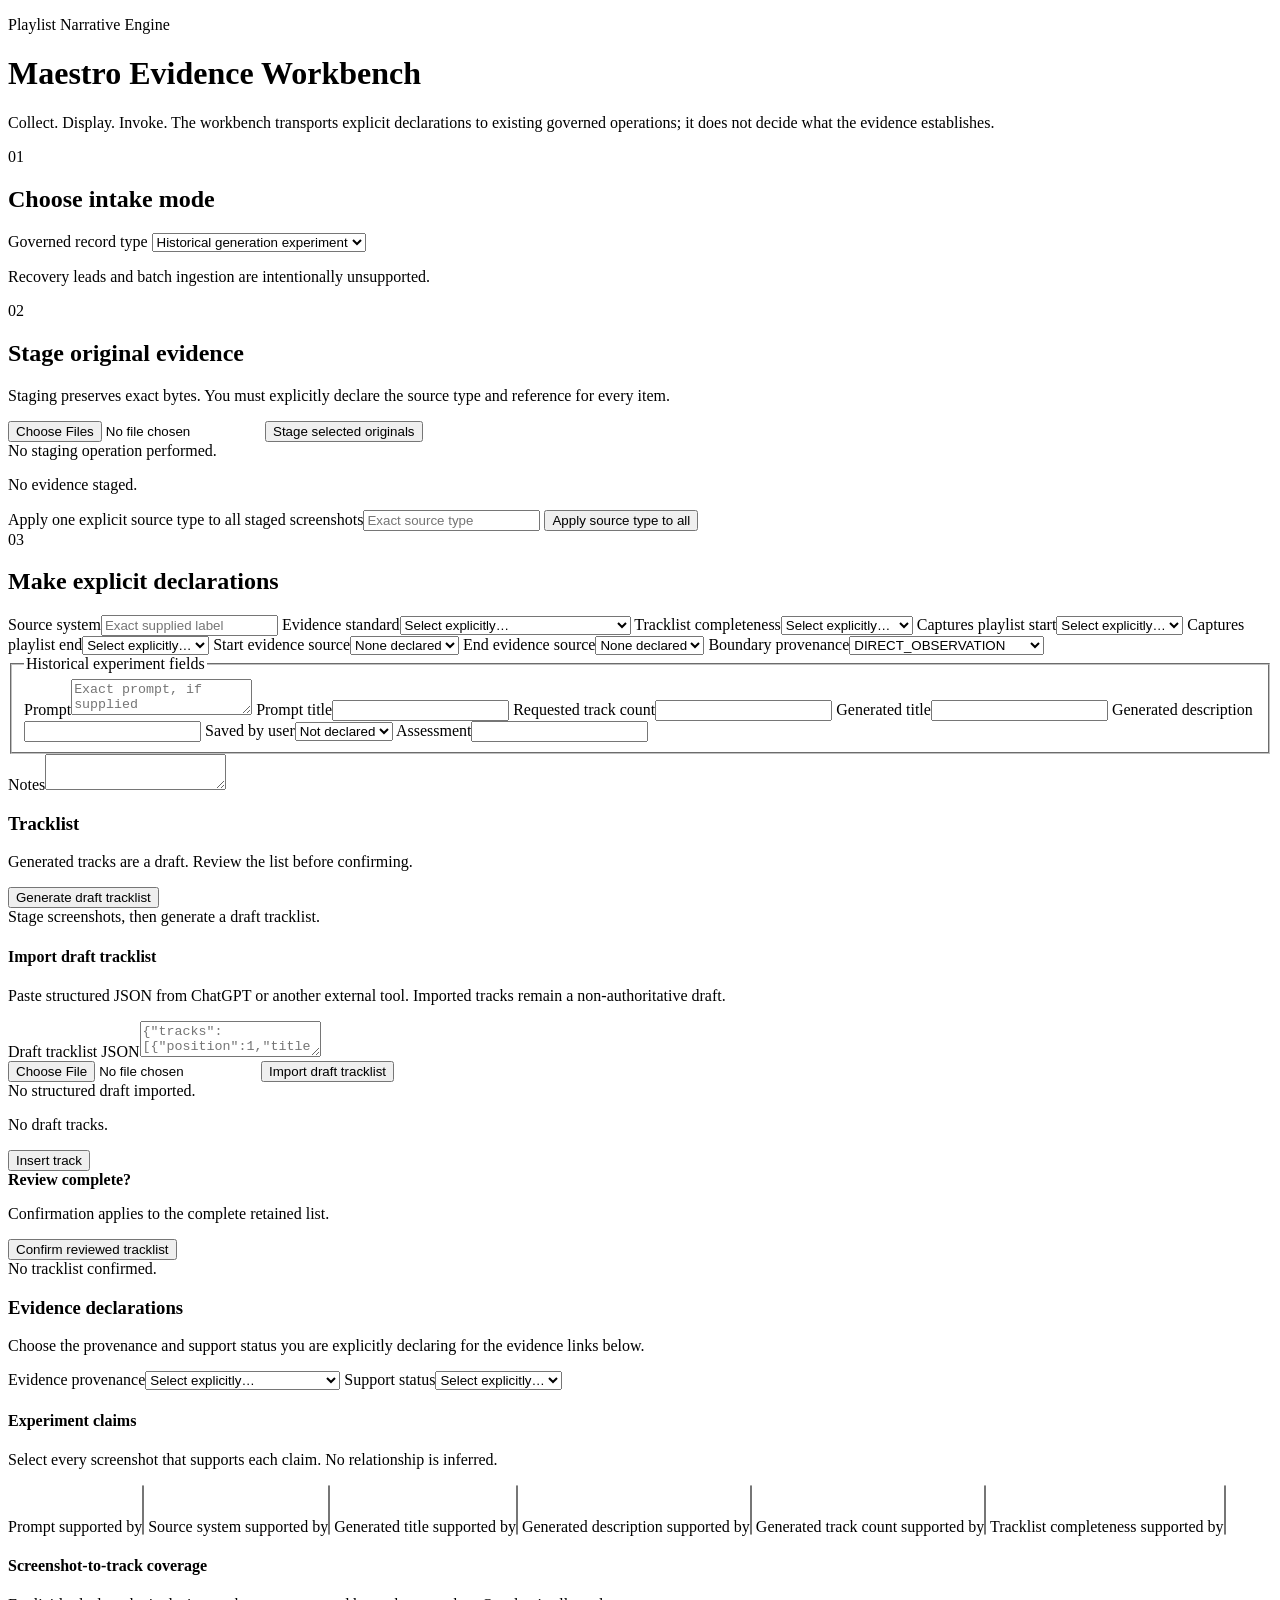
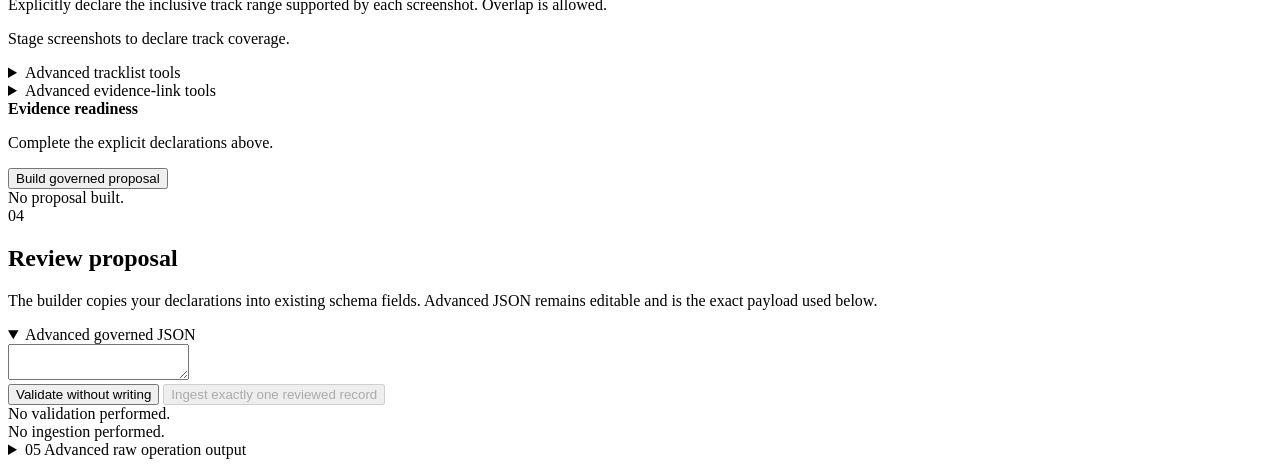
==== src/playlist_narrative_engine/maestro_workbench/static/index.html @ 929de2d2 "feat: complete Maestro workbench evidence workflow" ====
<!doctype html>
<html lang="en">
<head>
  <meta charset="utf-8">
  <meta name="viewport" content="width=device-width, initial-scale=1">
  <title>Maestro Evidence Workbench</title>
  <link rel="stylesheet" href="/styles.css">
</head>
<body>
  <main>
    <header>
      <p class="eyebrow">Playlist Narrative Engine</p>
      <h1>Maestro Evidence Workbench</h1>
      <p class="boundary">Collect. Display. Invoke. The workbench transports explicit declarations to existing governed operations; it does not decide what the evidence establishes.</p>
    </header>

    <section class="panel">
      <span class="step">01</span><h2>Choose intake mode</h2>
      <label for="kind">Governed record type</label>
      <select id="kind">
        <option value="historical_experiment">Historical generation experiment</option>
        <option value="current_persisted_artifact">Current persisted artifact</option>
      </select>
      <p class="hint">Recovery leads and batch ingestion are intentionally unsupported.</p>
    </section>

    <section class="panel">
      <span class="step">02</span><h2>Stage original evidence</h2>
      <p class="hint">Staging preserves exact bytes. You must explicitly declare the source type and reference for every item.</p>
      <div class="file-row">
        <input id="evidence-files" type="file" multiple accept="image/*">
        <button id="stage" type="button">Stage selected originals</button>
      </div>
      <div id="stage-status" class="operation-status" aria-live="polite">No staging operation performed.</div>
      <div id="staged" class="card-list" aria-live="polite"><p class="empty">No evidence staged.</p></div>
      <div class="bulk-source declaration-tools">
        <label>Apply one explicit source type to all staged screenshots<input id="bulk-source-type" type="text" placeholder="Exact source type"></label>
        <button id="apply-source-type" class="secondary" type="button">Apply source type to all</button>
      </div>
    </section>

    <section class="panel">
      <span class="step">03</span><h2>Make explicit declarations</h2>
      <div class="form-grid">
        <label>Source system<input id="source-system" type="text" placeholder="Exact supplied label"></label>
        <label>Evidence standard<select id="evidence-standard" required>
          <option value="">Select explicitly…</option><option>CONTEMPORARY_MANUAL</option><option>RECOVERED_HISTORICAL</option>
          <option>CURRENT_PRIMARY_EVIDENCE</option><option>LEGACY_V1</option>
        </select></label>
        <label>Tracklist completeness<select id="completeness">
          <option value="">Select explicitly…</option><option>COMPLETE</option><option>PARTIAL</option><option>NOT_OBSERVED</option>
        </select></label>
        <label class="boundary-field">Captures playlist start<select id="captures-start">
          <option value="">Select explicitly…</option><option>YES</option><option>NO</option><option>UNKNOWN</option>
        </select></label>
        <label class="boundary-field">Captures playlist end<select id="captures-end">
          <option value="">Select explicitly…</option><option>YES</option><option>NO</option><option>UNKNOWN</option>
        </select></label>
        <label class="boundary-field">Start evidence source<select id="start-source"><option value="">None declared</option></select></label>
        <label class="boundary-field">End evidence source<select id="end-source"><option value="">None declared</option></select></label>
        <label class="boundary-field">Boundary provenance<select id="boundary-provenance"><option>DIRECT_OBSERVATION</option><option>HUMAN_ASSESSMENT</option><option>DERIVED_QUERY_RESULT</option><option>MIGRATION_DERIVATION</option></select></label>
      </div>

      <fieldset id="historical-fields">
        <legend>Historical experiment fields</legend>
        <div class="form-grid">
          <label class="wide">Prompt<textarea id="prompt" class="short" placeholder="Exact prompt, if supplied"></textarea></label>
          <label>Prompt title<input id="prompt-title" type="text"></label>
          <label>Requested track count<input id="requested-count" type="number" min="0"></label>
          <label>Generated title<input id="generated-title" type="text"></label>
          <label>Generated description<input id="generated-description" type="text"></label>
          <label>Saved by user<select id="saved"><option value="">Not declared</option><option value="true">Yes</option><option value="false">No</option></select></label>
          <label>Assessment<input id="assessment" type="text"></label>
        </div>
      </fieldset>

      <fieldset id="artifact-fields" hidden>
        <legend>Persisted artifact fields</legend>
        <div class="form-grid">
          <label>Display title<input id="display-title" type="text"></label>
          <label>Display description<input id="display-description" type="text"></label>
          <label>Visibility text<input id="visibility-text" type="text"></label>
          <label>Persistence state<select id="persistence-state"><option value="">Select explicitly…</option><option>PRESENT</option><option>ABSENT</option><option>UNKNOWN</option></select></label>
          <label>Displayed track count<input id="displayed-count" type="number" min="0"></label>
          <label>Displayed duration text<input id="displayed-duration" type="text"></label>
        </div>
      </fieldset>
      <label>Notes<textarea id="notes" class="short"></textarea></label>

      <div class="tracklist-intro"><div><h3>Tracklist</h3><p class="hint">Generated tracks are a draft. Review the list before confirming.</p></div><button id="generate-tracks" class="extract-action" type="button">Generate draft tracklist</button></div>
      <div id="extraction-status" class="extraction-status" aria-live="polite">Stage screenshots, then generate a draft tracklist.</div>
      <div class="draft-import-primary">
        <h4>Import draft tracklist</h4>
        <p class="hint">Paste structured JSON from ChatGPT or another external tool. Imported tracks remain a non-authoritative draft.</p>
        <label>Draft tracklist JSON<textarea id="structured-draft" class="short" spellcheck="false" placeholder='{"tracks":[{"position":1,"title":"Track title","artist":"Artist","version":null,"uncertain":false,"source_keys":["source_1"]}]}'></textarea></label>
        <div class="file-row"><input id="structured-draft-file" type="file" accept="application/json,text/json,text/plain,.json,.txt"><button id="import-draft" class="secondary" type="button">Import draft tracklist</button></div>
        <div id="import-status" class="extraction-status" aria-live="polite">No structured draft imported.</div>
      </div>
      <div id="overlap-suggestions" class="suggestions" aria-live="polite"></div>
      <div id="draft-tracks" class="card-list"><p class="empty">No draft tracks.</p></div>
      <button id="add-draft" class="secondary insert-track" type="button">Insert track</button>
      <div class="confirmation-bar">
        <div><strong>Review complete?</strong><p class="hint">Confirmation applies to the complete retained list.</p></div>
        <button id="confirm-tracks" type="button">Confirm reviewed tracklist</button>
      </div>
      <div id="confirmed-summary" class="confirmed-summary">No tracklist confirmed.</div>

      <section class="declaration-block" aria-labelledby="evidence-declarations-heading">
        <h3 id="evidence-declarations-heading">Evidence declarations</h3>
        <p class="hint">Choose the provenance and support status you are explicitly declaring for the evidence links below.</p>
        <div class="form-grid">
          <label>Evidence provenance<select id="evidence-provenance"><option value="">Select explicitly…</option><option>DIRECT_OBSERVATION</option><option>HUMAN_ASSESSMENT</option><option>DERIVED_QUERY_RESULT</option><option>MIGRATION_DERIVATION</option></select></label>
          <label>Support status<select id="evidence-support"><option value="">Select explicitly…</option><option>FULL</option><option>PARTIAL</option></select></label>
        </div>
        <h4>Experiment claims</h4>
        <p class="hint">Select every screenshot that supports each claim. No relationship is inferred.</p>
        <div id="claim-evidence" class="claim-grid">
          <label>Prompt supported by<select multiple size="3" data-claim-field="prompt" data-source-select></select></label>
          <label>Source system supported by<select multiple size="3" data-claim-field="source_system" data-source-select></select></label>
          <label>Generated title supported by<select multiple size="3" data-claim-field="generated_title" data-source-select></select></label>
          <label>Generated description supported by<select multiple size="3" data-claim-field="generated_description" data-source-select></select></label>
          <label>Generated track count supported by<select multiple size="3" data-claim-field="generated_track_count" data-source-select></select></label>
          <label>Tracklist completeness supported by<select multiple size="3" data-claim-field="tracklist_completeness" data-source-select></select></label>
        </div>
        <h4>Screenshot-to-track coverage</h4>
        <p class="hint">Explicitly declare the inclusive track range supported by each screenshot. Overlap is allowed.</p>
        <div id="track-coverage" class="card-list"><p class="empty">Stage screenshots to declare track coverage.</p></div>
      </section>

      <details class="advanced-tools">
        <summary>Advanced tracklist tools</summary>
        <div class="draft-import">
          <label class="wide">Paste a mechanical draft <span class="format">position | title | artist | version/remaster</span><textarea id="draft-text" class="short" placeholder="1 | Track title | Artist | Remastered 2025"></textarea></label>
          <label>Source screenshot(s)<select id="draft-sources" multiple size="3" data-source-select></select></label>
          <button id="load-draft" class="secondary" type="button">Load pasted draft</button>
        </div>
        <div class="draft-toolbar"><button id="merge-drafts" class="ghost" type="button">Merge selected rows</button></div>
        <h4>Raw draft inspection</h4>
        <pre id="raw-draft">[]</pre>
      </details>

      <details class="advanced-tools"><summary>Advanced evidence-link tools</summary><div class="subhead"><div><h3>Additional top-level evidence links</h3><p class="hint">Optional expert surface for existing schema fields.</p></div><button id="add-link" class="secondary" type="button">Add evidence link</button></div><div id="evidence-links" class="card-list"><p class="empty">No additional evidence links declared.</p></div></details>

      <div id="readiness" class="readiness" aria-live="polite"><strong>Evidence readiness</strong><p>Complete the explicit declarations above.</p></div>
      <button id="build" type="button">Build governed proposal</button>
      <div id="build-status" class="operation-status" aria-live="polite">No proposal built.</div>
    </section>

    <section class="panel editor-panel">
      <span class="step">04</span><h2>Review proposal</h2>
      <p class="hint">The builder copies your declarations into existing schema fields. Advanced JSON remains editable and is the exact payload used below.</p>
      <details open>
        <summary>Advanced governed JSON</summary>
        <textarea id="proposal" spellcheck="false" aria-label="Advanced governed JSON"></textarea>
      </details>
      <div class="actions">
        <button id="validate" class="secondary" type="button">Validate without writing</button>
        <button id="ingest" class="danger" type="button" disabled>Ingest exactly one reviewed record</button>
      </div>
      <div id="validation-status" class="operation-status" aria-live="polite">No validation performed.</div>
      <div id="ingest-status" class="operation-status" aria-live="polite">No ingestion performed.</div>
      <div id="readback-summary" class="readback-summary" aria-live="polite"></div>
    </section>

    <details class="panel advanced-tools"><summary><span class="step">05</span> Advanced raw operation output</summary><pre id="result" aria-live="polite">No operation performed.</pre></details>
  </main>
  <template id="draft-template"><article class="entry-card draft-row"><div class="entry-head"><strong data-row-label>Track</strong><div class="row-actions"><button data-move-up class="ghost" type="button" aria-label="Move track up">↑</button><button data-move-down class="ghost" type="button" aria-label="Move track down">↓</button><button data-remove class="ghost" type="button">Delete</button></div></div><div class="track-fields"><label class="position-field">Position<input data-field="proposed_position" type="number" min="1"></label><label>Title<input data-field="proposed_title" type="text"></label><label>Artist<input data-field="proposed_artist" type="text"></label><label>Version/remaster<input data-field="proposed_version_remaster_text" type="text"></label></div><label class="uncertain"><input data-field="ambiguity_flag" type="checkbox"> Mark uncertain</label><details class="row-advanced"><summary>Row tools and source details</summary><label class="select-row"><input data-select-row type="checkbox"> Select for merge</label><button data-split class="ghost" type="button">Split row</button><label>Extraction source screenshot(s)<select data-field="source_keys" multiple size="3" data-source-select></select></label><label>Canonical identity established<select data-field="canonical_identity_established" data-boolean><option value="false">No</option><option value="true">Yes</option></select></label><label>Evidence provenance<select data-field="provenance_type"><option>DIRECT_OBSERVATION</option><option>HUMAN_ASSESSMENT</option><option>DERIVED_QUERY_RESULT</option><option>MIGRATION_DERIVATION</option></select></label></details></article></template>
  <template id="link-template"><article class="entry-card link-row"><div class="entry-head"><strong>Evidence link</strong><button class="remove ghost" type="button">Remove</button></div><div class="form-grid"><label>Proposal field<input data-field="field_name" type="text" placeholder="Exact schema field name"></label><label>Evidence source<select data-field="source_key"><option value="">Select explicitly…</option></select></label><label>Provenance<select data-field="provenance_type"><option>DIRECT_OBSERVATION</option><option>HUMAN_ASSESSMENT</option><option>DERIVED_QUERY_RESULT</option><option>MIGRATION_DERIVATION</option></select></label><label>Support status<select data-field="support_status"><option>FULL</option><option>PARTIAL</option></select></label></div></article></template>
  <script>
    window.PneDraftGenerationPublication = {state: "awaiting-script"};
    document.documentElement.dataset.draftGenerationPublication = "awaiting-script";
    window.addEventListener("error", function (event) {
      if (event.target && event.target.getAttribute && event.target.getAttribute("src") === "/draft_generation.js") {
        window.PneDraftGenerationPublication.state = "load-failed";
        document.documentElement.dataset.draftGenerationPublication = "load-failed";
      }
    }, true);
  </script>
  <script src="/draft_generation.js"></script>
  <script>
    if (window.PneDraftGenerationPublication.state !== "published" && window.PneDraftGenerationPublication.state !== "load-failed") {
      window.PneDraftGenerationPublication.state = "execution-failed";
      document.documentElement.dataset.draftGenerationPublication = "execution-failed";
    }
  </script>
  <script src="/app.js"></script>
</body>
</html>
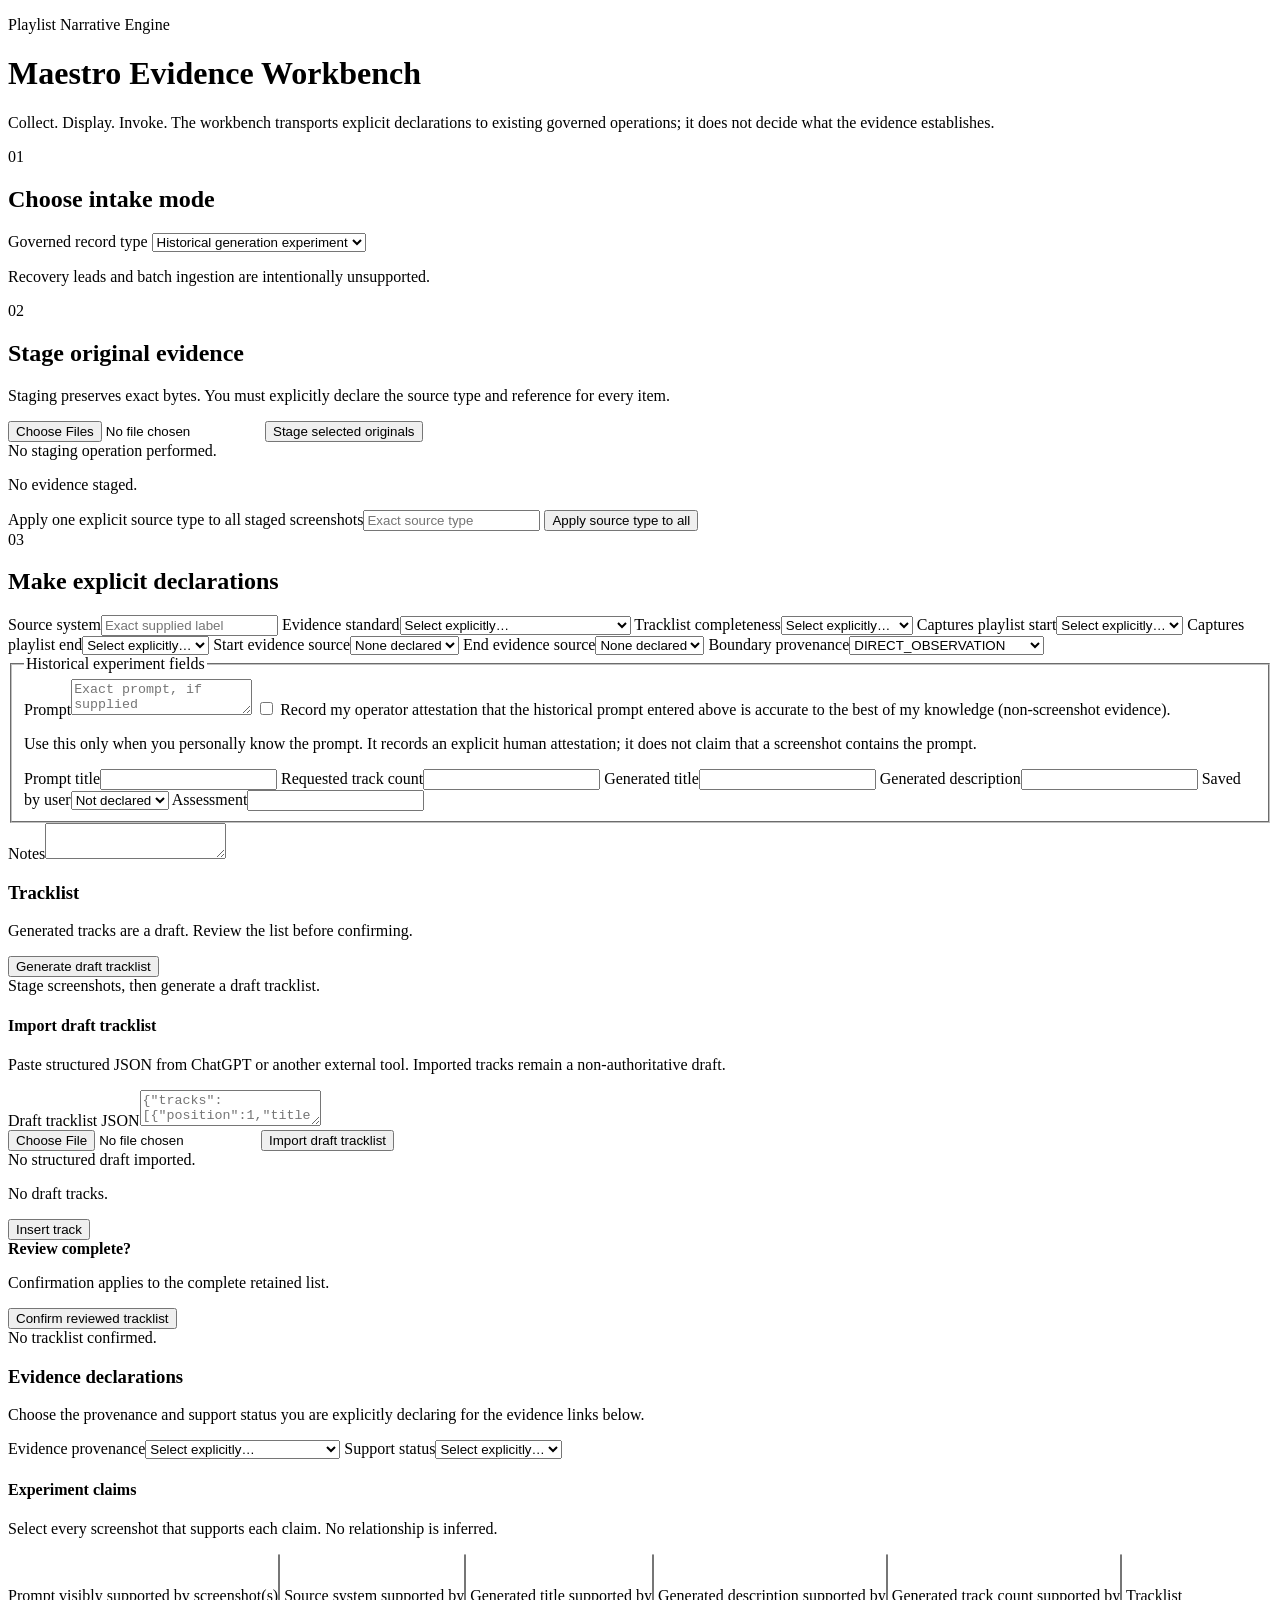
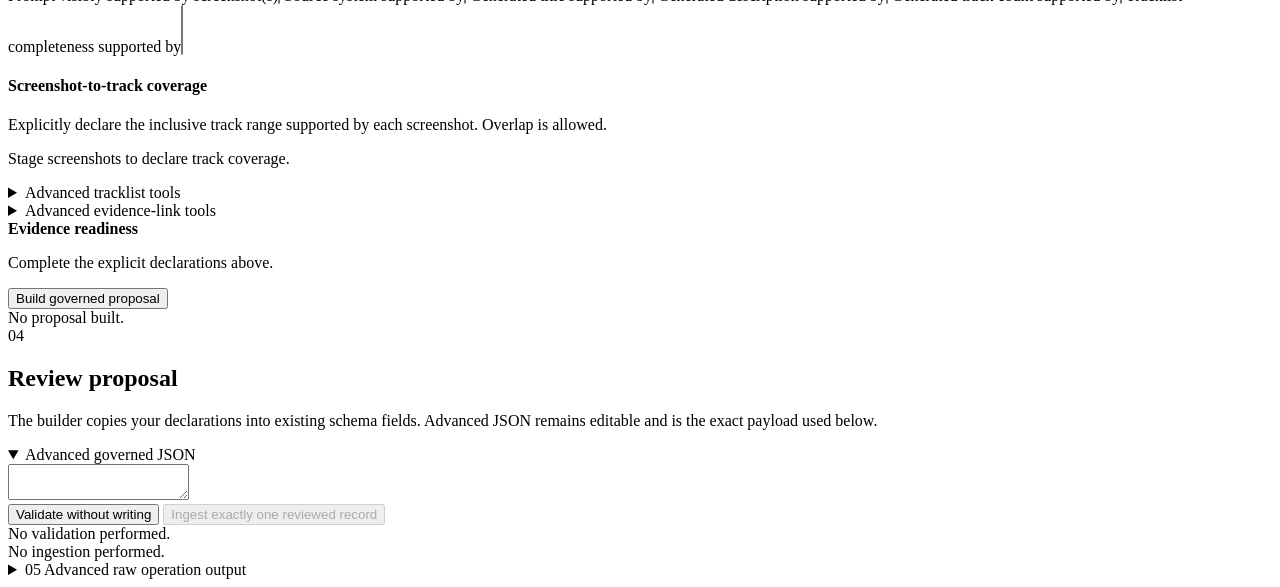
==== commit da3a6333: "feat: complete Maestro workbench usability" ====
--- a/src/playlist_narrative_engine/maestro_workbench/static/index.html
+++ b/src/playlist_narrative_engine/maestro_workbench/static/index.html
@@ -65,6 +65,8 @@
         <legend>Historical experiment fields</legend>
         <div class="form-grid">
           <label class="wide">Prompt<textarea id="prompt" class="short" placeholder="Exact prompt, if supplied"></textarea></label>
+          <label class="wide attestation"><input id="prompt-attested" type="checkbox"> Record my operator attestation that the historical prompt entered above is accurate to the best of my knowledge (non-screenshot evidence).</label>
+          <p class="hint wide">Use this only when you personally know the prompt. It records an explicit human attestation; it does not claim that a screenshot contains the prompt.</p>
           <label>Prompt title<input id="prompt-title" type="text"></label>
           <label>Requested track count<input id="requested-count" type="number" min="0"></label>
           <label>Generated title<input id="generated-title" type="text"></label>
@@ -115,7 +117,7 @@
         <h4>Experiment claims</h4>
         <p class="hint">Select every screenshot that supports each claim. No relationship is inferred.</p>
         <div id="claim-evidence" class="claim-grid">
-          <label>Prompt supported by<select multiple size="3" data-claim-field="prompt" data-source-select></select></label>
+          <label>Prompt visibly supported by screenshot(s)<select multiple size="3" data-claim-field="prompt" data-source-select></select></label>
           <label>Source system supported by<select multiple size="3" data-claim-field="source_system" data-source-select></select></label>
           <label>Generated title supported by<select multiple size="3" data-claim-field="generated_title" data-source-select></select></label>
           <label>Generated description supported by<select multiple size="3" data-claim-field="generated_description" data-source-select></select></label>
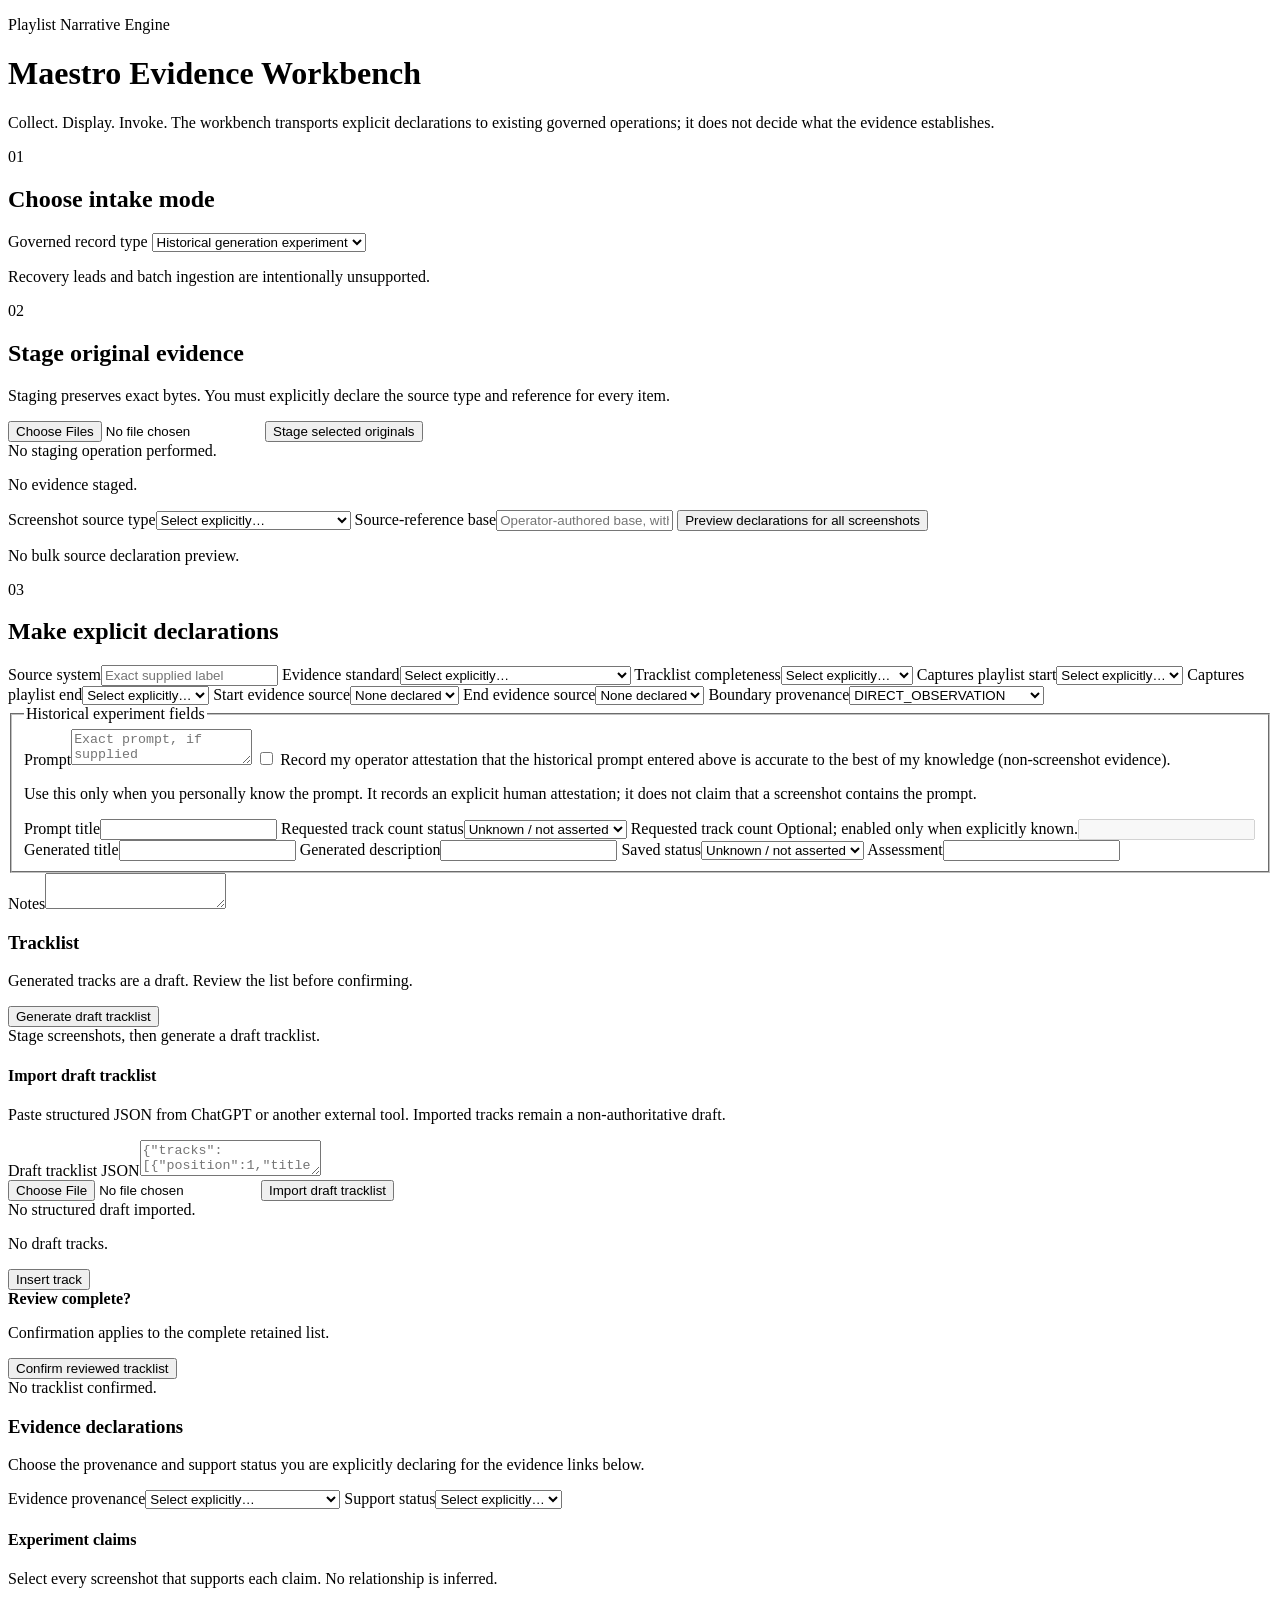
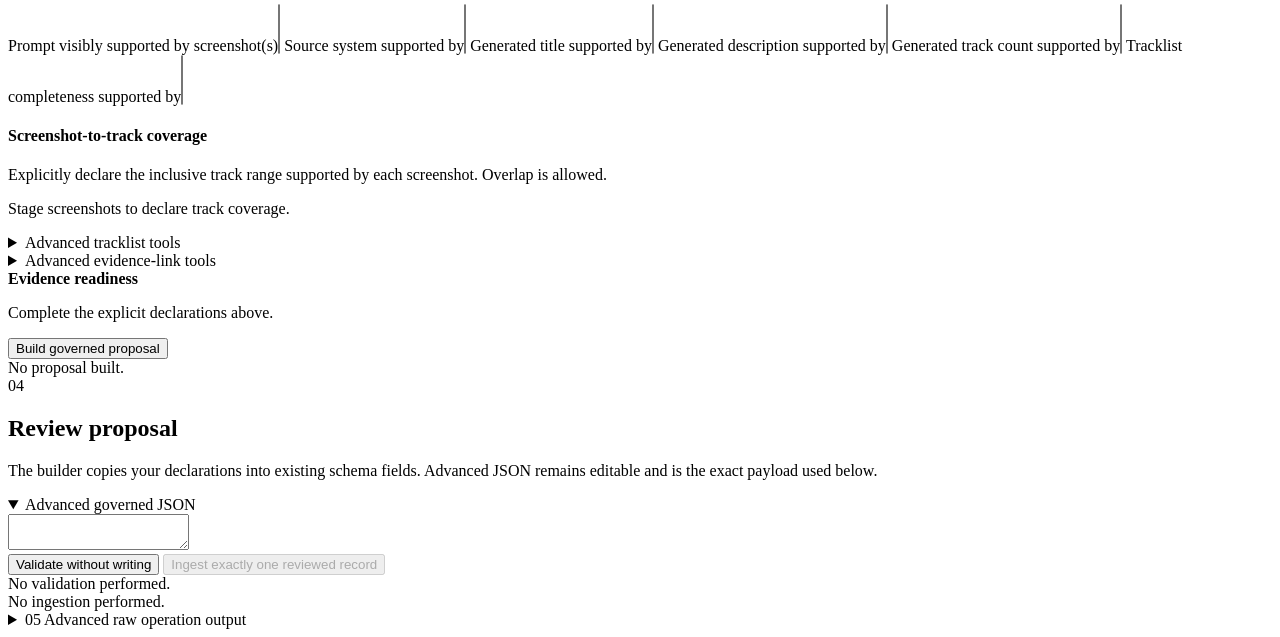
==== commit fc4473ae: "feat: complete Maestro evidence declarations" ====
--- a/src/playlist_narrative_engine/maestro_workbench/static/index.html
+++ b/src/playlist_narrative_engine/maestro_workbench/static/index.html
@@ -34,9 +34,11 @@
       <div id="stage-status" class="operation-status" aria-live="polite">No staging operation performed.</div>
       <div id="staged" class="card-list" aria-live="polite"><p class="empty">No evidence staged.</p></div>
       <div class="bulk-source declaration-tools">
-        <label>Apply one explicit source type to all staged screenshots<input id="bulk-source-type" type="text" placeholder="Exact source type"></label>
-        <button id="apply-source-type" class="secondary" type="button">Apply source type to all</button>
+        <label>Screenshot source type<select id="bulk-source-type"><option value="">Select explicitly…</option><option value="SCREENSHOT">Screenshot (SCREENSHOT)</option></select></label>
+        <label>Source-reference base<input id="bulk-source-reference" type="text" placeholder="Operator-authored base, without ordinal"></label>
+        <button id="preview-source-declarations" class="secondary" type="button">Preview declarations for all screenshots</button>
       </div>
+      <div id="source-declaration-preview" class="declaration-preview" aria-live="polite"><p class="hint">No bulk source declaration preview.</p></div>
     </section>
 
     <section class="panel">
@@ -68,10 +70,11 @@
           <label class="wide attestation"><input id="prompt-attested" type="checkbox"> Record my operator attestation that the historical prompt entered above is accurate to the best of my knowledge (non-screenshot evidence).</label>
           <p class="hint wide">Use this only when you personally know the prompt. It records an explicit human attestation; it does not claim that a screenshot contains the prompt.</p>
           <label>Prompt title<input id="prompt-title" type="text"></label>
-          <label>Requested track count<input id="requested-count" type="number" min="0"></label>
+          <label>Requested track count status<select id="requested-count-state" autocomplete="off"><option value="UNKNOWN">Unknown / not asserted</option><option value="KNOWN">Explicitly known</option></select></label>
+          <label>Requested track count <span class="hint">Optional; enabled only when explicitly known.</span><input id="requested-count" type="number" min="0" autocomplete="off" disabled></label>
           <label>Generated title<input id="generated-title" type="text"></label>
           <label>Generated description<input id="generated-description" type="text"></label>
-          <label>Saved by user<select id="saved"><option value="">Not declared</option><option value="true">Yes</option><option value="false">No</option></select></label>
+          <label>Saved status<select id="saved" autocomplete="off"><option value="UNKNOWN">Unknown / not asserted</option><option value="YES">Yes</option><option value="NO">No</option></select></label>
           <label>Assessment<input id="assessment" type="text"></label>
         </div>
       </fieldset>
@@ -123,6 +126,7 @@
           <label>Generated description supported by<select multiple size="3" data-claim-field="generated_description" data-source-select></select></label>
           <label>Generated track count supported by<select multiple size="3" data-claim-field="generated_track_count" data-source-select></select></label>
           <label>Tracklist completeness supported by<select multiple size="3" data-claim-field="tracklist_completeness" data-source-select></select></label>
+          <label id="saved-evidence-field" hidden>Saved status supported by<select multiple size="3" data-claim-field="saved" data-source-select></select></label>
         </div>
         <h4>Screenshot-to-track coverage</h4>
         <p class="hint">Explicitly declare the inclusive track range supported by each screenshot. Overlap is allowed.</p>
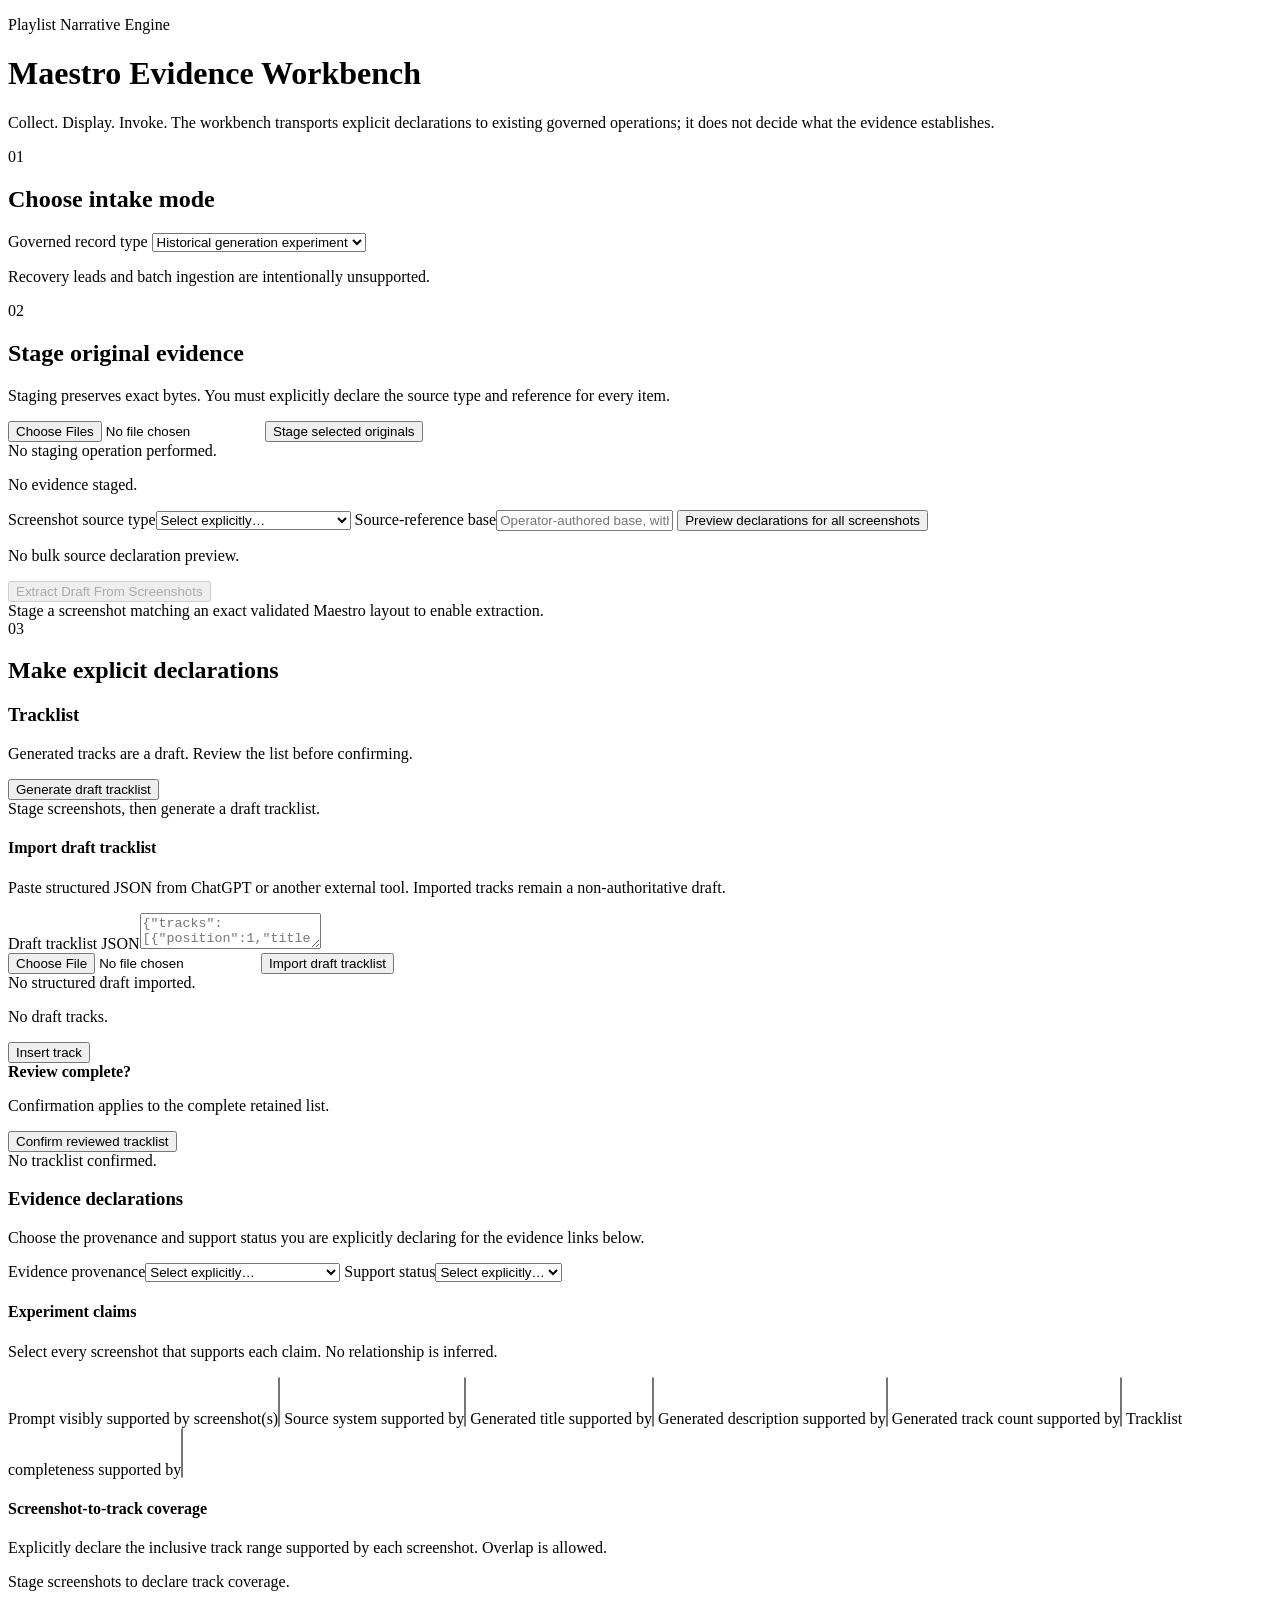
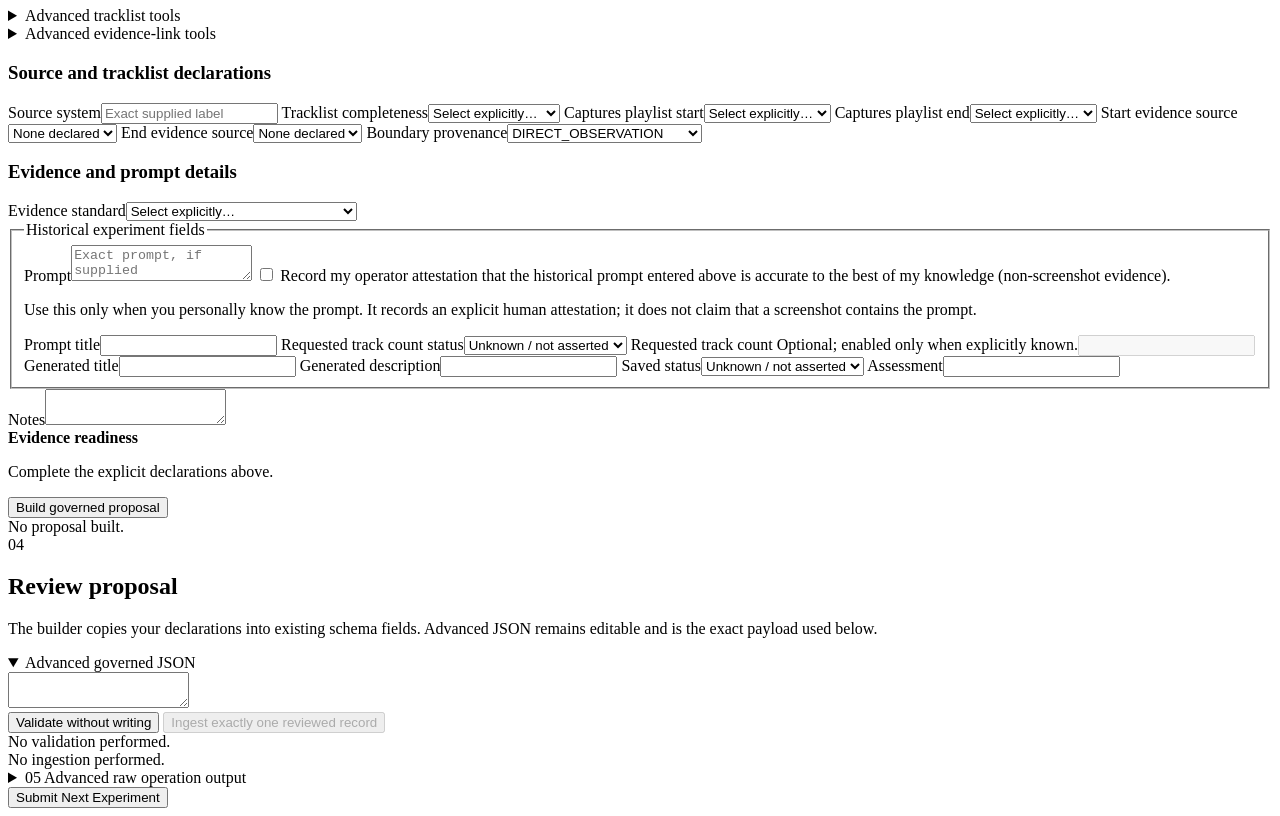
==== commit 96117b37: "feat: add screenshot-assisted Maestro extraction" ====
--- a/src/playlist_narrative_engine/maestro_workbench/static/index.html
+++ b/src/playlist_narrative_engine/maestro_workbench/static/index.html
@@ -39,59 +39,15 @@
         <button id="preview-source-declarations" class="secondary" type="button">Preview declarations for all screenshots</button>
       </div>
       <div id="source-declaration-preview" class="declaration-preview" aria-live="polite"><p class="hint">No bulk source declaration preview.</p></div>
+      <div class="extraction-launch">
+        <button id="extract-screenshots" class="extract-action" type="button" disabled>Extract Draft From Screenshots</button>
+        <div id="screenshot-extraction-status" class="operation-status" aria-live="polite">Stage a screenshot matching an exact validated Maestro layout to enable extraction.</div>
+      </div>
+      <section id="screenshot-extraction-review" class="extraction-review" hidden aria-live="polite"></section>
     </section>
 
     <section class="panel">
       <span class="step">03</span><h2>Make explicit declarations</h2>
-      <div class="form-grid">
-        <label>Source system<input id="source-system" type="text" placeholder="Exact supplied label"></label>
-        <label>Evidence standard<select id="evidence-standard" required>
-          <option value="">Select explicitly…</option><option>CONTEMPORARY_MANUAL</option><option>RECOVERED_HISTORICAL</option>
-          <option>CURRENT_PRIMARY_EVIDENCE</option><option>LEGACY_V1</option>
-        </select></label>
-        <label>Tracklist completeness<select id="completeness">
-          <option value="">Select explicitly…</option><option>COMPLETE</option><option>PARTIAL</option><option>NOT_OBSERVED</option>
-        </select></label>
-        <label class="boundary-field">Captures playlist start<select id="captures-start">
-          <option value="">Select explicitly…</option><option>YES</option><option>NO</option><option>UNKNOWN</option>
-        </select></label>
-        <label class="boundary-field">Captures playlist end<select id="captures-end">
-          <option value="">Select explicitly…</option><option>YES</option><option>NO</option><option>UNKNOWN</option>
-        </select></label>
-        <label class="boundary-field">Start evidence source<select id="start-source"><option value="">None declared</option></select></label>
-        <label class="boundary-field">End evidence source<select id="end-source"><option value="">None declared</option></select></label>
-        <label class="boundary-field">Boundary provenance<select id="boundary-provenance"><option>DIRECT_OBSERVATION</option><option>HUMAN_ASSESSMENT</option><option>DERIVED_QUERY_RESULT</option><option>MIGRATION_DERIVATION</option></select></label>
-      </div>
-
-      <fieldset id="historical-fields">
-        <legend>Historical experiment fields</legend>
-        <div class="form-grid">
-          <label class="wide">Prompt<textarea id="prompt" class="short" placeholder="Exact prompt, if supplied"></textarea></label>
-          <label class="wide attestation"><input id="prompt-attested" type="checkbox"> Record my operator attestation that the historical prompt entered above is accurate to the best of my knowledge (non-screenshot evidence).</label>
-          <p class="hint wide">Use this only when you personally know the prompt. It records an explicit human attestation; it does not claim that a screenshot contains the prompt.</p>
-          <label>Prompt title<input id="prompt-title" type="text"></label>
-          <label>Requested track count status<select id="requested-count-state" autocomplete="off"><option value="UNKNOWN">Unknown / not asserted</option><option value="KNOWN">Explicitly known</option></select></label>
-          <label>Requested track count <span class="hint">Optional; enabled only when explicitly known.</span><input id="requested-count" type="number" min="0" autocomplete="off" disabled></label>
-          <label>Generated title<input id="generated-title" type="text"></label>
-          <label>Generated description<input id="generated-description" type="text"></label>
-          <label>Saved status<select id="saved" autocomplete="off"><option value="UNKNOWN">Unknown / not asserted</option><option value="YES">Yes</option><option value="NO">No</option></select></label>
-          <label>Assessment<input id="assessment" type="text"></label>
-        </div>
-      </fieldset>
-
-      <fieldset id="artifact-fields" hidden>
-        <legend>Persisted artifact fields</legend>
-        <div class="form-grid">
-          <label>Display title<input id="display-title" type="text"></label>
-          <label>Display description<input id="display-description" type="text"></label>
-          <label>Visibility text<input id="visibility-text" type="text"></label>
-          <label>Persistence state<select id="persistence-state"><option value="">Select explicitly…</option><option>PRESENT</option><option>ABSENT</option><option>UNKNOWN</option></select></label>
-          <label>Displayed track count<input id="displayed-count" type="number" min="0"></label>
-          <label>Displayed duration text<input id="displayed-duration" type="text"></label>
-        </div>
-      </fieldset>
-      <label>Notes<textarea id="notes" class="short"></textarea></label>
-
       <div class="tracklist-intro"><div><h3>Tracklist</h3><p class="hint">Generated tracks are a draft. Review the list before confirming.</p></div><button id="generate-tracks" class="extract-action" type="button">Generate draft tracklist</button></div>
       <div id="extraction-status" class="extraction-status" aria-live="polite">Stage screenshots, then generate a draft tracklist.</div>
       <div class="draft-import-primary">
@@ -147,6 +103,62 @@
 
       <details class="advanced-tools"><summary>Advanced evidence-link tools</summary><div class="subhead"><div><h3>Additional top-level evidence links</h3><p class="hint">Optional expert surface for existing schema fields.</p></div><button id="add-link" class="secondary" type="button">Add evidence link</button></div><div id="evidence-links" class="card-list"><p class="empty">No additional evidence links declared.</p></div></details>
 
+      <section id="source-tracklist-declarations" class="declaration-block" aria-labelledby="source-tracklist-declarations-heading">
+        <h3 id="source-tracklist-declarations-heading">Source and tracklist declarations</h3>
+        <div class="form-grid">
+          <label>Source system<input id="source-system" type="text" placeholder="Exact supplied label"></label>
+          <label>Tracklist completeness<select id="completeness">
+            <option value="">Select explicitly…</option><option>COMPLETE</option><option>PARTIAL</option><option>NOT_OBSERVED</option>
+          </select></label>
+          <label class="boundary-field">Captures playlist start<select id="captures-start">
+            <option value="">Select explicitly…</option><option>YES</option><option>NO</option><option>UNKNOWN</option>
+          </select></label>
+          <label class="boundary-field">Captures playlist end<select id="captures-end">
+            <option value="">Select explicitly…</option><option>YES</option><option>NO</option><option>UNKNOWN</option>
+          </select></label>
+          <label class="boundary-field">Start evidence source<select id="start-source"><option value="">None declared</option></select></label>
+          <label class="boundary-field">End evidence source<select id="end-source"><option value="">None declared</option></select></label>
+          <label class="boundary-field">Boundary provenance<select id="boundary-provenance"><option>DIRECT_OBSERVATION</option><option>HUMAN_ASSESSMENT</option><option>DERIVED_QUERY_RESULT</option><option>MIGRATION_DERIVATION</option></select></label>
+        </div>
+        <fieldset id="artifact-fields" hidden>
+          <legend>Persisted artifact fields</legend>
+          <div class="form-grid">
+            <label>Display title<input id="display-title" type="text"></label>
+            <label>Display description<input id="display-description" type="text"></label>
+            <label>Visibility text<input id="visibility-text" type="text"></label>
+            <label>Persistence state<select id="persistence-state"><option value="">Select explicitly…</option><option>PRESENT</option><option>ABSENT</option><option>UNKNOWN</option></select></label>
+            <label>Displayed track count<input id="displayed-count" type="number" min="0"></label>
+            <label>Displayed duration text<input id="displayed-duration" type="text"></label>
+          </div>
+        </fieldset>
+      </section>
+
+      <section id="build-prompt-metadata" class="declaration-block" aria-labelledby="build-prompt-metadata-heading">
+        <h3 id="build-prompt-metadata-heading">Evidence and prompt details</h3>
+        <div class="form-grid">
+          <label>Evidence standard<select id="evidence-standard" required>
+            <option value="">Select explicitly…</option><option>CONTEMPORARY_MANUAL</option><option>RECOVERED_HISTORICAL</option>
+            <option>CURRENT_PRIMARY_EVIDENCE</option><option>LEGACY_V1</option>
+          </select></label>
+        </div>
+        <fieldset id="historical-fields">
+          <legend>Historical experiment fields</legend>
+          <div class="form-grid">
+            <label class="wide">Prompt<textarea id="prompt" class="short" placeholder="Exact prompt, if supplied"></textarea></label>
+            <label class="wide attestation"><input id="prompt-attested" type="checkbox"> Record my operator attestation that the historical prompt entered above is accurate to the best of my knowledge (non-screenshot evidence).</label>
+            <p class="hint wide">Use this only when you personally know the prompt. It records an explicit human attestation; it does not claim that a screenshot contains the prompt.</p>
+            <label>Prompt title<input id="prompt-title" type="text"></label>
+            <label>Requested track count status<select id="requested-count-state" autocomplete="off"><option value="UNKNOWN">Unknown / not asserted</option><option value="KNOWN">Explicitly known</option></select></label>
+            <label>Requested track count <span class="hint">Optional; enabled only when explicitly known.</span><input id="requested-count" type="number" min="0" autocomplete="off" disabled></label>
+            <label>Generated title<input id="generated-title" type="text"></label>
+            <label>Generated description<input id="generated-description" type="text"></label>
+            <label>Saved status<select id="saved" autocomplete="off"><option value="UNKNOWN">Unknown / not asserted</option><option value="YES">Yes</option><option value="NO">No</option></select></label>
+            <label>Assessment<input id="assessment" type="text"></label>
+          </div>
+        </fieldset>
+        <label>Notes<textarea id="notes" class="short"></textarea></label>
+      </section>
+
       <div id="readiness" class="readiness" aria-live="polite"><strong>Evidence readiness</strong><p>Complete the explicit declarations above.</p></div>
       <button id="build" type="button">Build governed proposal</button>
       <div id="build-status" class="operation-status" aria-live="polite">No proposal built.</div>
@@ -169,6 +181,7 @@
     </section>
 
     <details class="panel advanced-tools"><summary><span class="step">05</span> Advanced raw operation output</summary><pre id="result" aria-live="polite">No operation performed.</pre></details>
+    <section class="panel next-experiment-panel"><button id="submit-next-experiment" type="button">Submit Next Experiment</button></section>
   </main>
   <template id="draft-template"><article class="entry-card draft-row"><div class="entry-head"><strong data-row-label>Track</strong><div class="row-actions"><button data-move-up class="ghost" type="button" aria-label="Move track up">↑</button><button data-move-down class="ghost" type="button" aria-label="Move track down">↓</button><button data-remove class="ghost" type="button">Delete</button></div></div><div class="track-fields"><label class="position-field">Position<input data-field="proposed_position" type="number" min="1"></label><label>Title<input data-field="proposed_title" type="text"></label><label>Artist<input data-field="proposed_artist" type="text"></label><label>Version/remaster<input data-field="proposed_version_remaster_text" type="text"></label></div><label class="uncertain"><input data-field="ambiguity_flag" type="checkbox"> Mark uncertain</label><details class="row-advanced"><summary>Row tools and source details</summary><label class="select-row"><input data-select-row type="checkbox"> Select for merge</label><button data-split class="ghost" type="button">Split row</button><label>Extraction source screenshot(s)<select data-field="source_keys" multiple size="3" data-source-select></select></label><label>Canonical identity established<select data-field="canonical_identity_established" data-boolean><option value="false">No</option><option value="true">Yes</option></select></label><label>Evidence provenance<select data-field="provenance_type"><option>DIRECT_OBSERVATION</option><option>HUMAN_ASSESSMENT</option><option>DERIVED_QUERY_RESULT</option><option>MIGRATION_DERIVATION</option></select></label></details></article></template>
   <template id="link-template"><article class="entry-card link-row"><div class="entry-head"><strong>Evidence link</strong><button class="remove ghost" type="button">Remove</button></div><div class="form-grid"><label>Proposal field<input data-field="field_name" type="text" placeholder="Exact schema field name"></label><label>Evidence source<select data-field="source_key"><option value="">Select explicitly…</option></select></label><label>Provenance<select data-field="provenance_type"><option>DIRECT_OBSERVATION</option><option>HUMAN_ASSESSMENT</option><option>DERIVED_QUERY_RESULT</option><option>MIGRATION_DERIVATION</option></select></label><label>Support status<select data-field="support_status"><option>FULL</option><option>PARTIAL</option></select></label></div></article></template>
@@ -183,6 +196,7 @@
     }, true);
   </script>
   <script src="/draft_generation.js"></script>
+  <script src="/screenshot_extraction.js"></script>
   <script>
     if (window.PneDraftGenerationPublication.state !== "published" && window.PneDraftGenerationPublication.state !== "load-failed") {
       window.PneDraftGenerationPublication.state = "execution-failed";
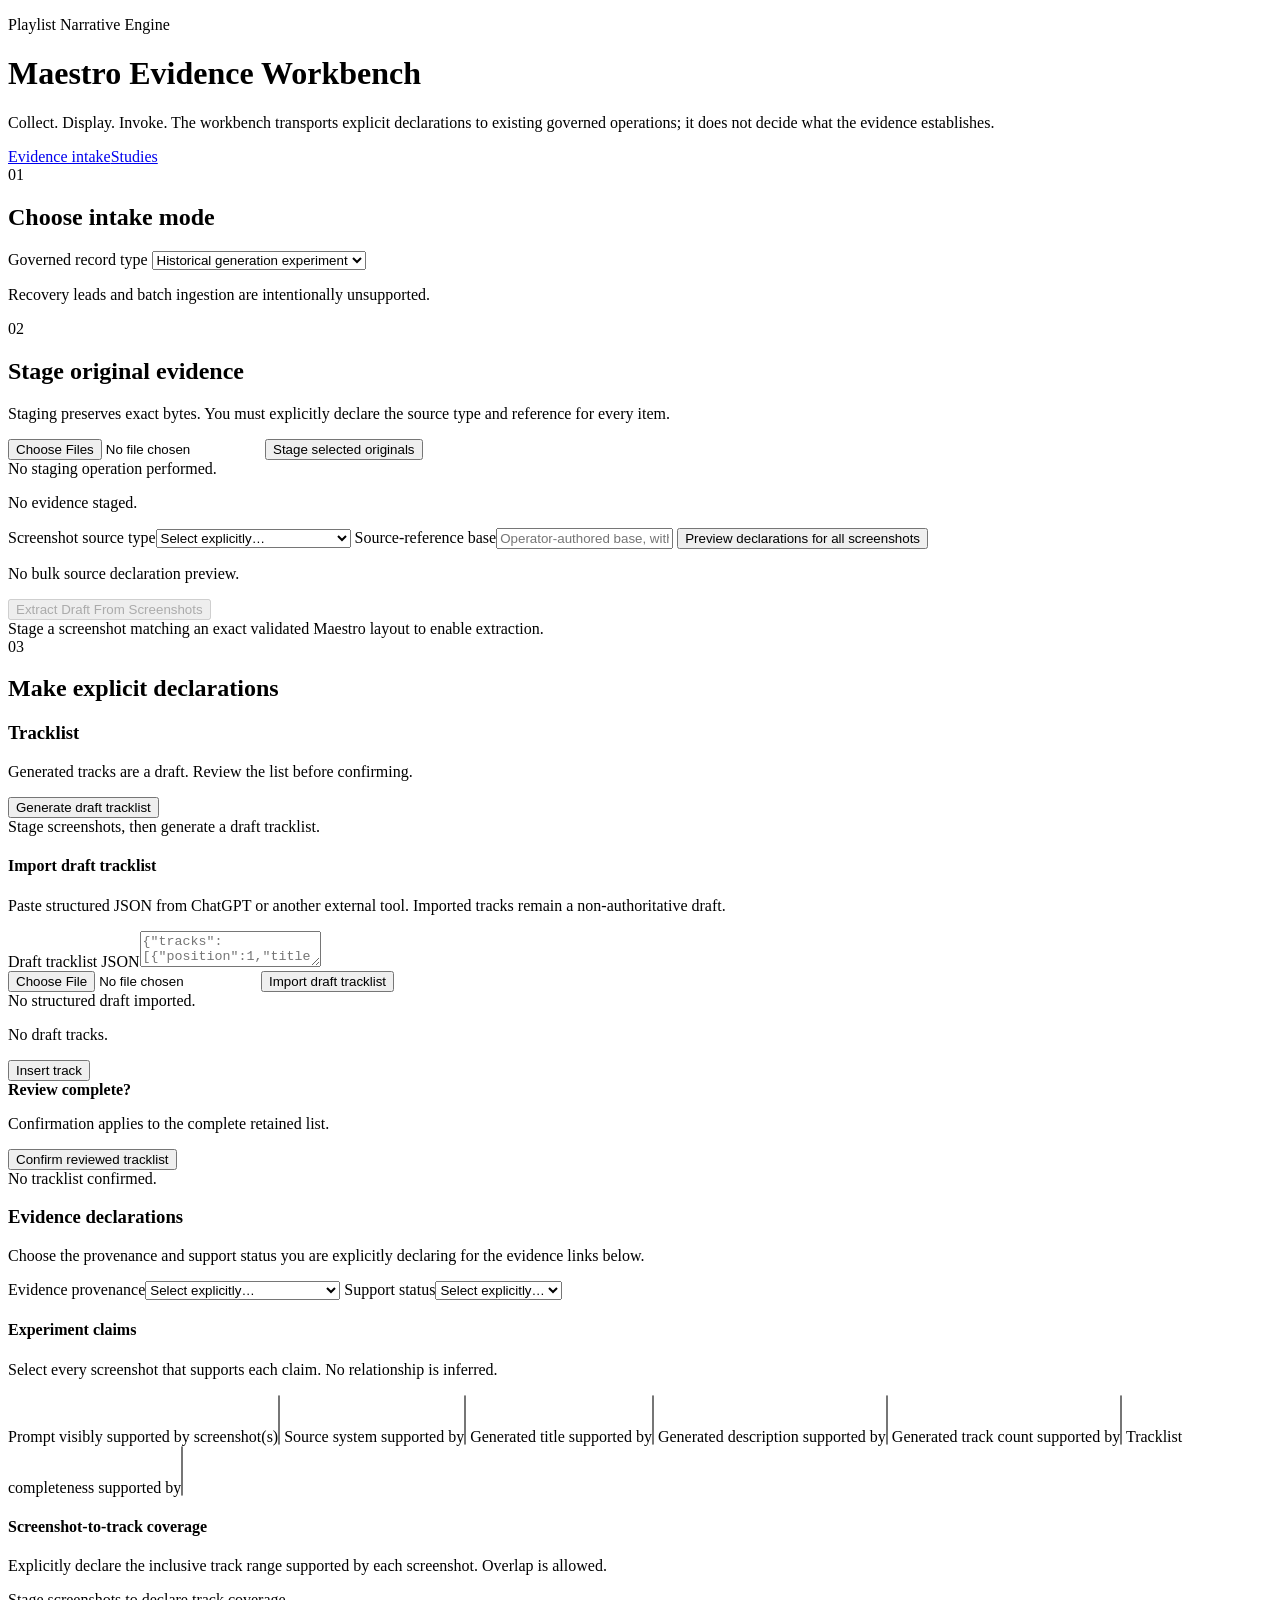
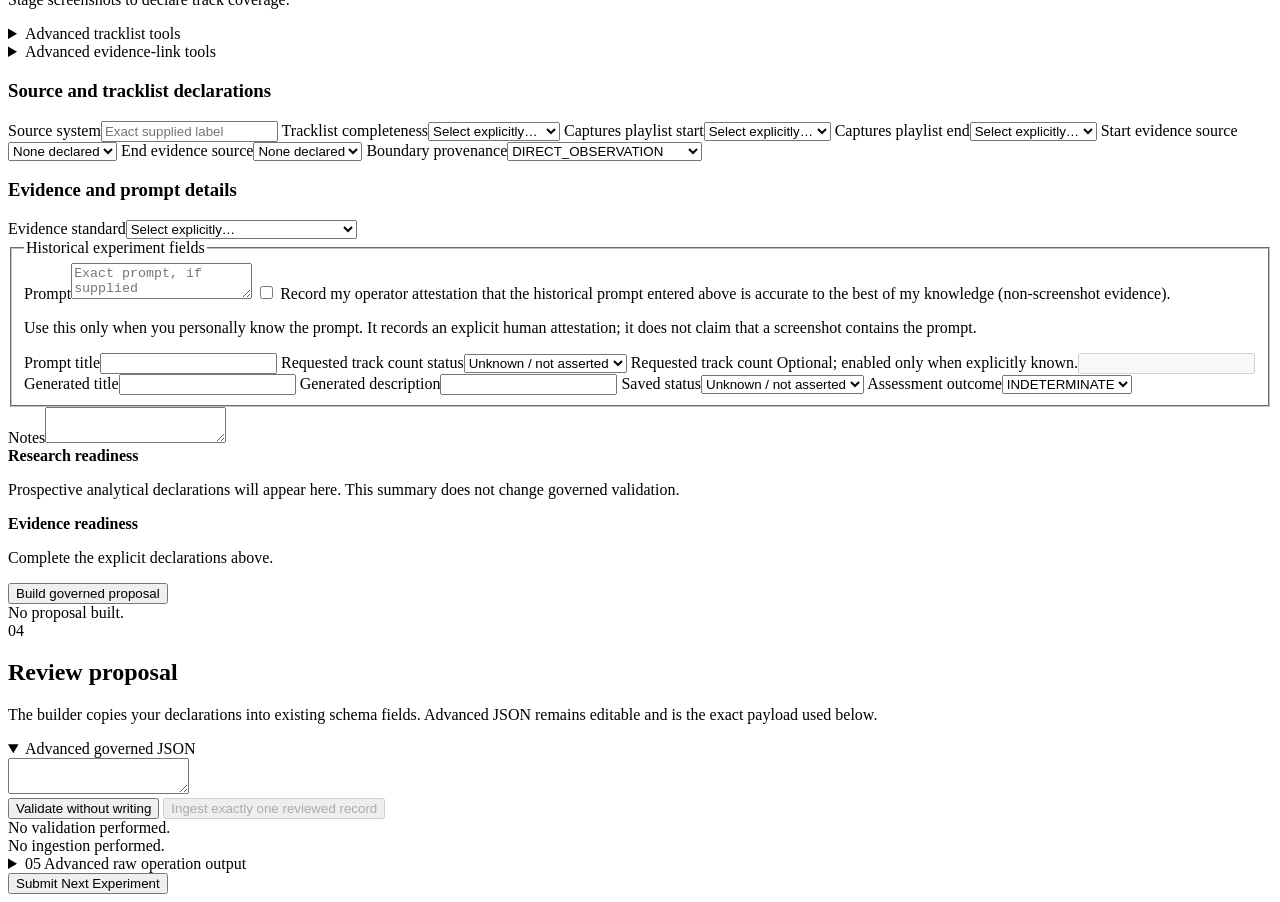
==== commit 721d76f5: "feat: add Maestro study preregistration workflow" ====
--- a/src/playlist_narrative_engine/maestro_workbench/static/index.html
+++ b/src/playlist_narrative_engine/maestro_workbench/static/index.html
@@ -12,7 +12,15 @@
       <p class="eyebrow">Playlist Narrative Engine</p>
       <h1>Maestro Evidence Workbench</h1>
       <p class="boundary">Collect. Display. Invoke. The workbench transports explicit declarations to existing governed operations; it does not decide what the evidence establishes.</p>
+      <nav class="top-nav"><a class="active" href="/">Evidence intake</a><a href="/studies.html">Studies</a></nav>
     </header>
+
+    <section id="planned-run-context" class="panel frozen-panel" hidden>
+      <span class="step">STUDY</span><h2>Frozen planned-run execution</h2>
+      <div id="planned-run-summary"></div>
+      <p class="warning">The registered prompt, source system, and constraints are immutable. This execution may only realize the selected planned run.</p>
+      <button id="leave-planned-run" class="secondary" type="button">Leave planned execution</button>
+    </section>
 
     <section class="panel">
       <span class="step">01</span><h2>Choose intake mode</h2>
@@ -149,16 +157,21 @@
             <p class="hint wide">Use this only when you personally know the prompt. It records an explicit human attestation; it does not claim that a screenshot contains the prompt.</p>
             <label>Prompt title<input id="prompt-title" type="text"></label>
             <label>Requested track count status<select id="requested-count-state" autocomplete="off"><option value="UNKNOWN">Unknown / not asserted</option><option value="KNOWN">Explicitly known</option></select></label>
-            <label>Requested track count <span class="hint">Optional; enabled only when explicitly known.</span><input id="requested-count" type="number" min="0" autocomplete="off" disabled></label>
+            <label>Requested track count <span class="hint">Optional; enabled only when explicitly known.</span><input id="requested-count" type="number" min="1" autocomplete="off" disabled></label>
             <label>Generated title<input id="generated-title" type="text"></label>
             <label>Generated description<input id="generated-description" type="text"></label>
             <label>Saved status<select id="saved" autocomplete="off"><option value="UNKNOWN">Unknown / not asserted</option><option value="YES">Yes</option><option value="NO">No</option></select></label>
-            <label>Assessment<input id="assessment" type="text"></label>
+            <label>Assessment outcome<select id="assessment-outcome" autocomplete="off">
+              <option>INDETERMINATE</option><option>PASS</option><option>PARTIAL_PASS</option><option>FAIL</option>
+            </select></label>
           </div>
         </fieldset>
         <label>Notes<textarea id="notes" class="short"></textarea></label>
       </section>
 
+      <div id="research-readiness" class="readiness" aria-live="polite">
+        <strong>Research readiness</strong><p>Prospective analytical declarations will appear here. This summary does not change governed validation.</p>
+      </div>
       <div id="readiness" class="readiness" aria-live="polite"><strong>Evidence readiness</strong><p>Complete the explicit declarations above.</p></div>
       <button id="build" type="button">Build governed proposal</button>
       <div id="build-status" class="operation-status" aria-live="polite">No proposal built.</div>
